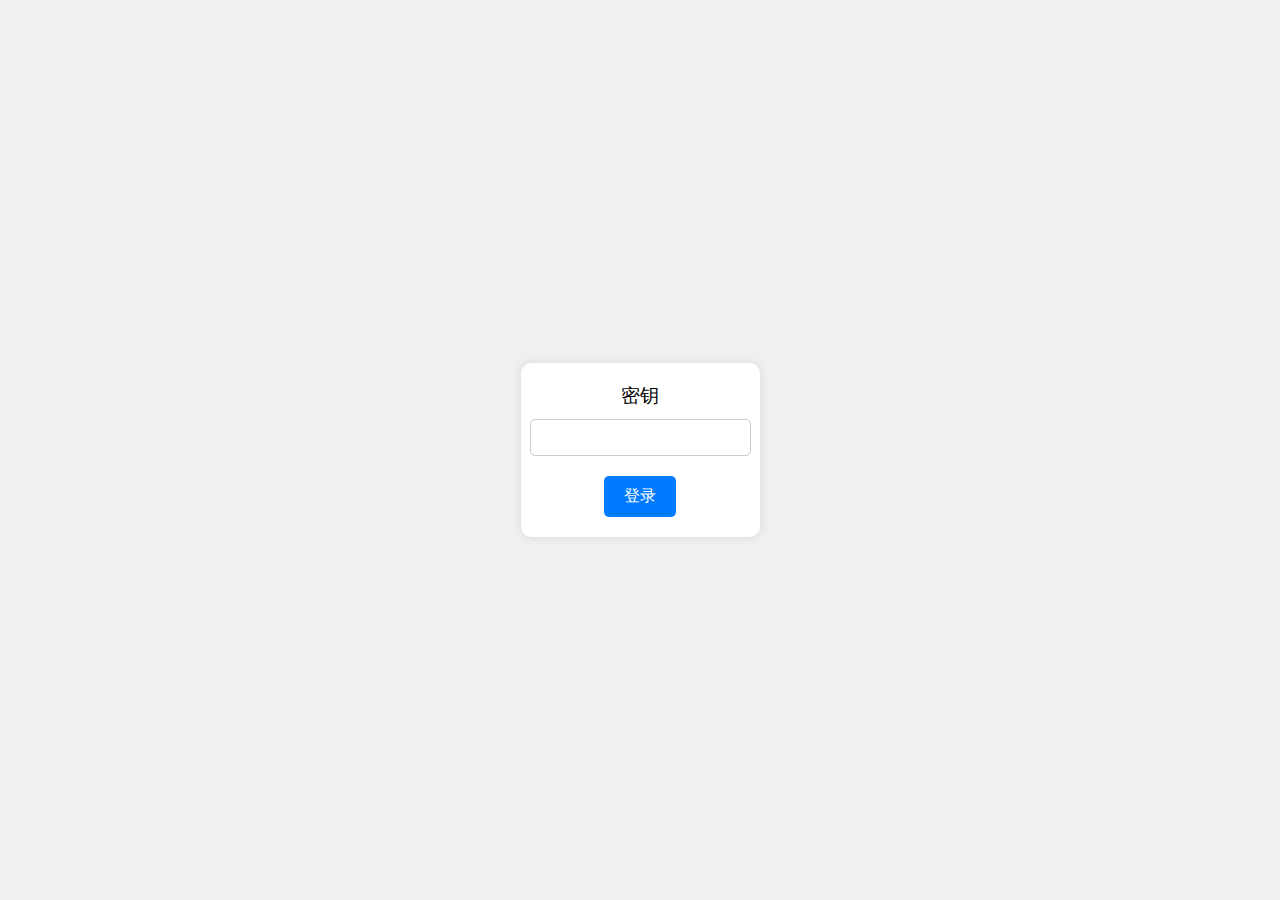
==== templates/login.html @ 83a3f806 "登录" ====
<!DOCTYPE html>
<html lang="en">
<head>
    <meta charset="UTF-8">
    <meta name="viewport" content="width=device-width, initial-scale=1.0">
    <title>登录</title>
    <style>
        body {
            font-family: Arial, sans-serif;
            display: flex;
            justify-content: center;
            align-items: center;
            height: 100vh;
            margin: 0;
            background-color: #f0f0f0;
        }
        #login-container {
            background: white;
            padding: 20px;
            border-radius: 10px;
            box-shadow: 0 0 10px rgba(0, 0, 0, 0.1);
            text-align: center;
        }
        #login-form {
            display: flex;
            flex-direction: column;
            align-items: center;
        }
        #login-form label {
            margin-bottom: 10px;
            font-size: 1.2em;
        }
        #login-form input {
            padding: 10px;
            margin-bottom: 20px;
            border: 1px solid #ccc;
            border-radius: 5px;
            width: 100%;
            max-width: 300px;
        }
        #login-form button {
            padding: 10px 20px;
            border: none;
            border-radius: 5px;
            background-color: #007BFF;
            color: white;
            font-size: 1em;
            cursor: pointer;
        }
        #login-form button:hover {
            background-color: #0056b3;
        }
        #error-message {
            color: rgb(255, 100, 100);
            display: none;
            margin-top: 10px;
        }
        #retry-container {
            display: none;
            margin-top: 10px;
            text-align: center;
        }
        #retry-button {
            padding: 10px 20px;
            border: none;
            border-radius: 5px;
            background-color: #5580dc;
            color: white;
            font-size: 1em;
            cursor: pointer;
        }
        #retry-button:hover {
            background-color: #2357c8;
        }
    </style>
</head>
<body>
    <div id="login-container">
        <form id="login-form" action="/login" method="post">
            <label for="key">密钥</label>
            <input type="password" id="key" name="key" required>
            <button type="submit">登录</button>
        </form>
        <p id="error-message">密钥错误</p>
        <div id="retry-container">
            <button id="retry-button" onclick="retry()">重试</button>
        </div>
    </div>

    <script>
        document.getElementById('login-form').onsubmit = function(event) {
            event.preventDefault(); // 阻止表单提交
            const key = document.getElementById('key').value;
            fetch('/login', {
                method: 'POST',
                headers: {
                    'Content-Type': 'application/x-www-form-urlencoded',
                },
                body: `key=${key}`
            })
            .then(response => {
                if (response.status === 401) {
                    document.getElementById('error-message').style.display = 'block';
                    document.getElementById('retry-container').style.display = 'block';
                } else {
                    window.location.href = '/chat';
                }
            });
        };

        function retry() {
            document.getElementById('error-message').style.display = 'none';
            document.getElementById('retry-container').style.display = 'none';
        }
    </script>
</body>
</html>
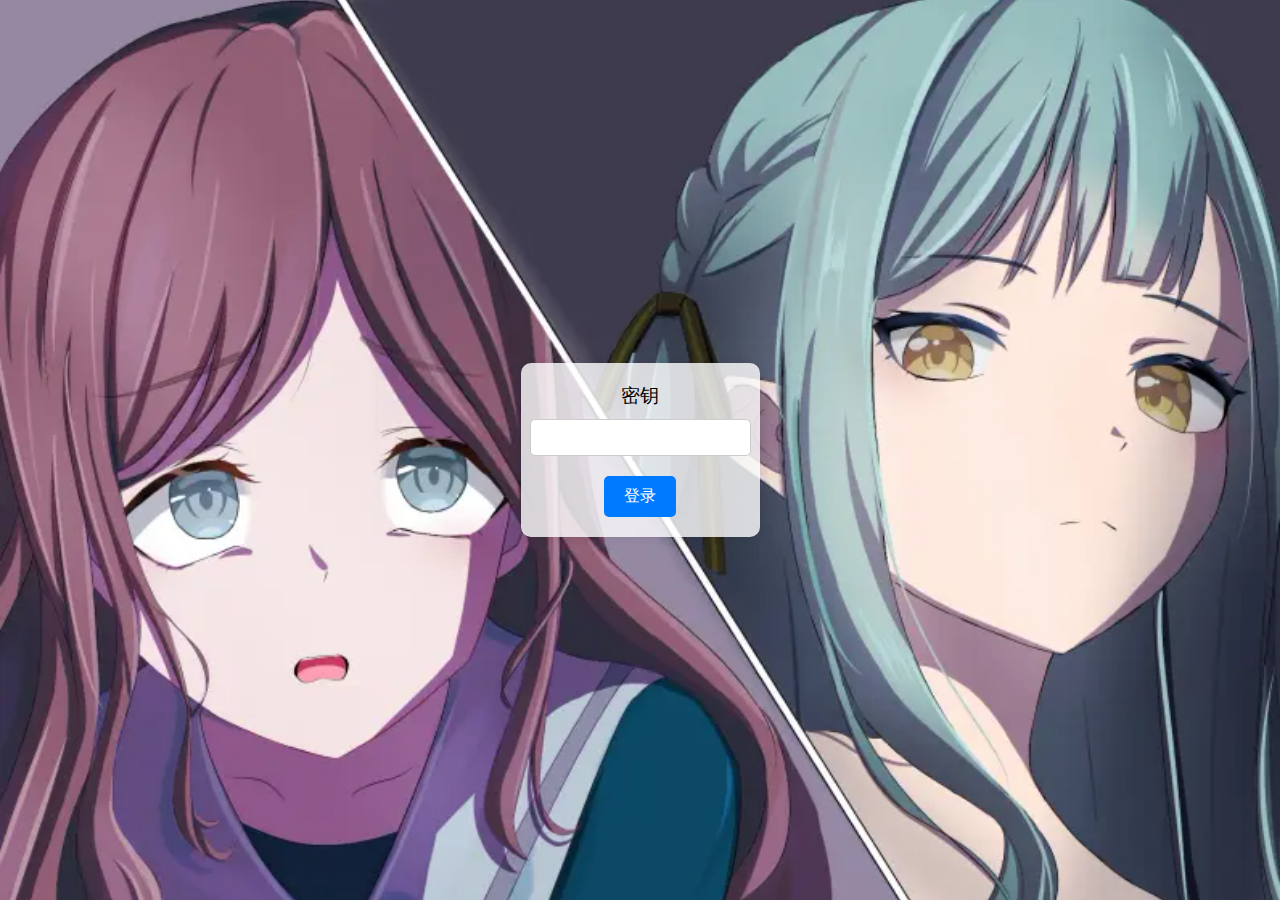
==== commit e6c0ef26: "这地方" ====
--- a/templates/login.html
+++ b/templates/login.html
@@ -1,8 +1,8 @@
 <!DOCTYPE html>
-<html lang="en">
+<html lang="en"></html>
 <head>
     <meta charset="UTF-8">
-    <meta name="viewport" content="width=device-width, initial-scale=1.0">
+    <meta name="viewport" content="""width=device-width, initial-scale=""1.0">
     <title>登录</title>
     <style>
         body {
@@ -12,10 +12,13 @@
             align-items: center;
             height: 100vh;
             margin: 0;
-            background-color: #f0f0f0;
+            background-image: url('/static/background2.jpg'); /* 设置背景图片 */
+            background-size: cover;  /* 背景图片铺满整个屏幕 */
+            background-position: center;  /* 背景图片居中 */
+            background-repeat: no-repeat;  /* 防止背景图片重复 */
         }
         #login-container {
-            background: white;
+            background: rgba(255, 255, 255, 0.8); /* 设置半透明背景 */
             padding: 20px;
             border-radius: 10px;
             box-shadow: 0 0 10px rgba(0, 0, 0, 0.1);
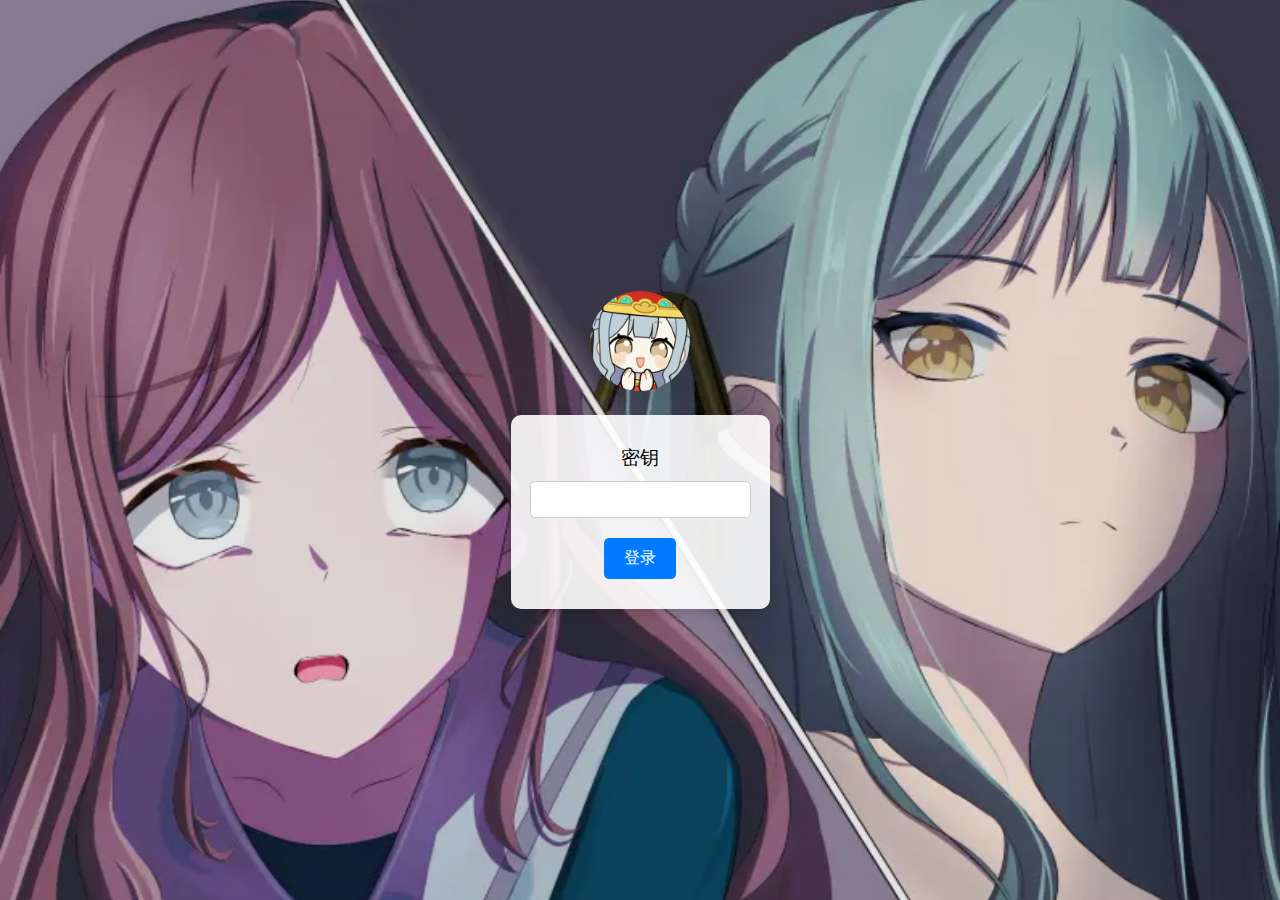
==== commit f6a71d29: "meihua" ====
--- a/templates/login.html
+++ b/templates/login.html
@@ -1,28 +1,43 @@
 <!DOCTYPE html>
-<html lang="en"></html>
+<html lang="en">
 <head>
     <meta charset="UTF-8">
-    <meta name="viewport" content="""width=device-width, initial-scale=""1.0">
+    <meta name="viewport" content="width=device-width, initial-scale=1.0">
     <title>登录</title>
+    <link rel="stylesheet" href="/static/style.css">
+    <link rel="icon" href="/static/favicon.ico" type="image/x-icon">
     <style>
         body {
             font-family: Arial, sans-serif;
             display: flex;
+            flex-direction: column; /* 添加此行使标题与登录框垂直排列 */
             justify-content: center;
             align-items: center;
             height: 100vh;
             margin: 0;
-            background-image: url('/static/background2.jpg'); /* 设置背景图片 */
+            background: linear-gradient(rgba(0,0,0,0.1), rgba(0,0,0,0.1)), url('/static/background2.jpg'); /* 电脑端默认背景 */
             background-size: cover;  /* 背景图片铺满整个屏幕 */
             background-position: center;  /* 背景图片居中 */
             background-repeat: no-repeat;  /* 防止背景图片重复 */
         }
+        @media only screen and (max-width: 768px) {
+            body {
+                background: linear-gradient(rgba(0,0,0,0.1), rgba(0,0,0,0.1)), url('/static/background3.jpg'); /* 手机端背景 */
+                background-size: cover;  /* 背景图片铺满整个屏幕 */
+                background-position: center;  /* 背景图片居中 */
+                background-repeat: no-repeat;  /* 防止背景图片重复 */
+            }
+        }
         #login-container {
-            background: rgba(255, 255, 255, 0.8); /* 设置半透明背景 */
-            padding: 20px;
+            background: rgba(255, 255, 255, 0.9); /* 提升透明度 */
+            padding: 30px; /* 增加内边距 */
             border-radius: 10px;
-            box-shadow: 0 0 10px rgba(0, 0, 0, 0.1);
+            box-shadow: 0 4px 12px rgba(0, 0, 0, 0.15); /* 加深阴影效果 */
             text-align: center;
+            transition: transform 0.3s ease; /* 增加放大动画 */
+        }
+        #login-container:hover {
+            transform: scale(1.02);
         }
         #login-form {
             display: flex;
@@ -40,6 +55,11 @@
             border-radius: 5px;
             width: 100%;
             max-width: 300px;
+            transition: all 0.3s ease; /* 为输入框和按钮添加过渡动画 */
+        }
+        #login-form input:focus {
+            border-color: #007BFF;
+            box-shadow: 0 0 5px rgba(0, 123, 255, 0.5); /* 聚焦时的高亮效果 */
         }
         #login-form button {
             padding: 10px 20px;
@@ -49,6 +69,7 @@
             color: white;
             font-size: 1em;
             cursor: pointer;
+            transition: all 0.3s ease; /* 为输入框和按钮添加过渡动画 */
         }
         #login-form button:hover {
             background-color: #0056b3;
@@ -78,6 +99,10 @@
     </style>
 </head>
 <body>
+    <!-- 删除原有标题，并新增圆形 logo -->
+    <div id="logo" style="margin-bottom: 20px;">
+        <img src="/static/logo.gif" alt="logo" style="width:100px; height:100px; border-radius:50%;">
+    </div>
     <div id="login-container">
         <form id="login-form" action="/login" method="post">
             <label for="key">密钥</label>
--- a/static/style.css
+++ b/static/style.css
@@ -0,0 +1,55 @@
+/* 全局样式 */
+body {
+    font-family: Arial, sans-serif;
+    display: flex;
+    justify-content: center;
+    align-items: center;
+    height: 100vh;
+    margin: 0;
+    background-image: url('/static/background.jpg'); /* 设置背景图片 */
+    background-size: cover;  /* 背景图片铺满整个屏幕 */
+    background-position: center;  /* 背景图片居中 */
+    background-repeat: no-repeat;  /* 防止背景图片重复 */
+}
+
+/* 聊天容器 */
+#chat-container {
+    width: 400px;
+    background: rgba(255, 255, 255, 0.8);  /* 半透明背景，保证背景图片能透过 */
+    border: 1px solid #ccc;
+    padding: 10px;
+    border-radius: 5px;
+}
+
+/* 标题居中 */
+#chat-container h2 {
+    text-align: center;  /* 确保标题居中 */
+    margin-top: 0;       /* 去掉标题上方的默认空隙 */
+}
+
+/* 消息显示区 */
+#messages {
+    height: 500px;
+    overflow-y: auto;
+    border: 1px solid #ddd;
+    margin-bottom: 10px;
+    padding: 5px;
+}
+
+/* 输入框 */
+#message-input {
+    width: 75%;
+    padding: 5px;
+    margin-right: 5px;
+}
+
+/* 发送按钮 */
+#send-button {
+    padding: 5px 10px;
+}
+
+@media only screen and (max-width: 480px) {
+    body {
+        background-image: url('/static/background4.png');
+    }
+}
